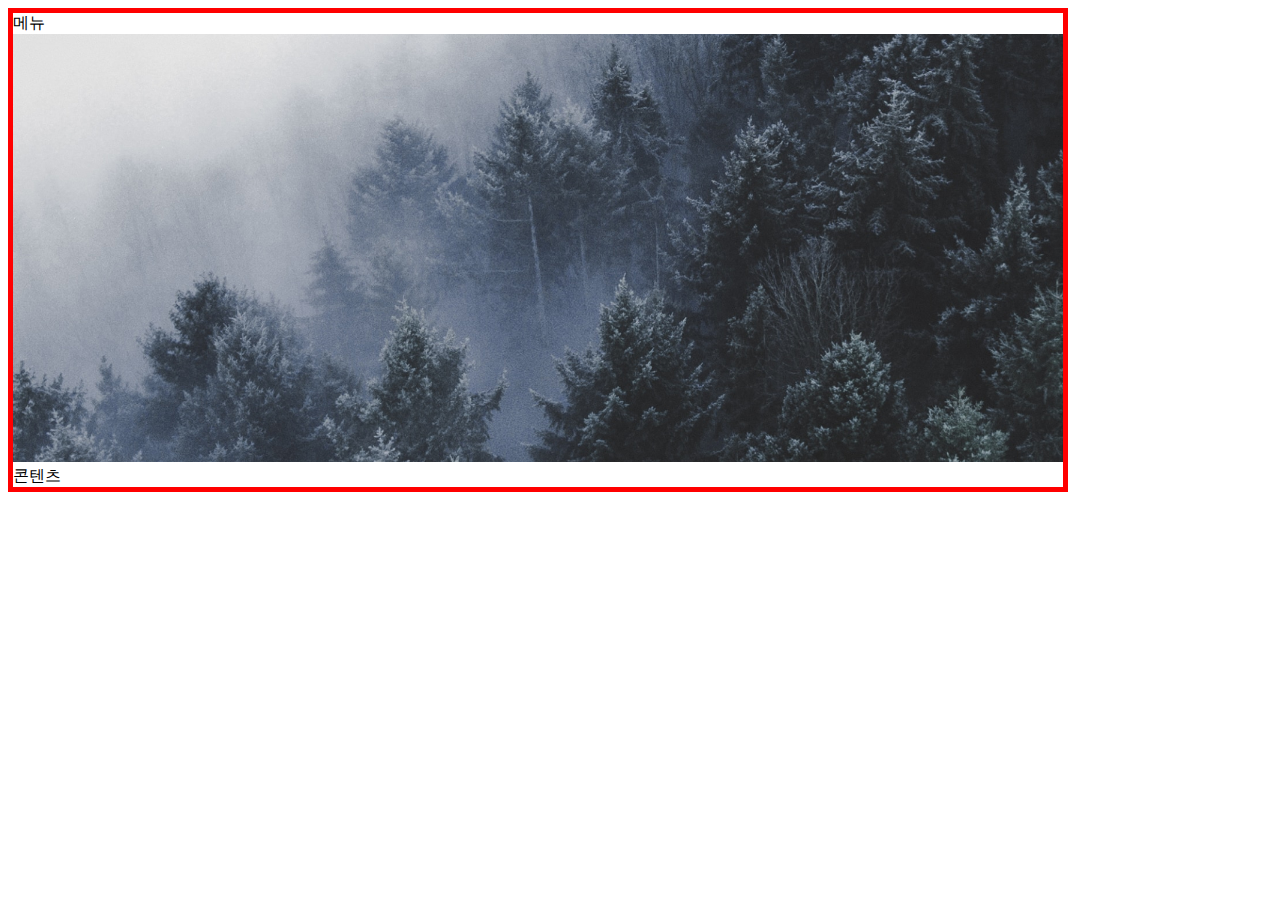
==== index.html @ e9a6c12e "change" ====
<!DOCTYPE html>
<html lang="en">
<head>
    <meta charset="UTF-8">
    <meta http-equiv="X-UA-Compatible" content="IE=edge">
    <meta name="viewport" content="width=device-width, initial-scale=1.0">
    <link rel="stylesheet" href="./test.css">
    <title>Document</title>
</head>
<body>
    <!-- 전체 그룹(ctrl + /) -->
    <div class="wrap">
        <div>메뉴</div>
        <div>
            <img src="./imgs/img_visual_1.jpg" alt="비주얼 이미지 1">
        </div>
        <div>콘텐츠</div>
    </div>
</body>
</html>
---- test.css ----
.wrap{ 
    width:1050px;
    border:5px solid #f00;
}
.wrap img {width:100%}
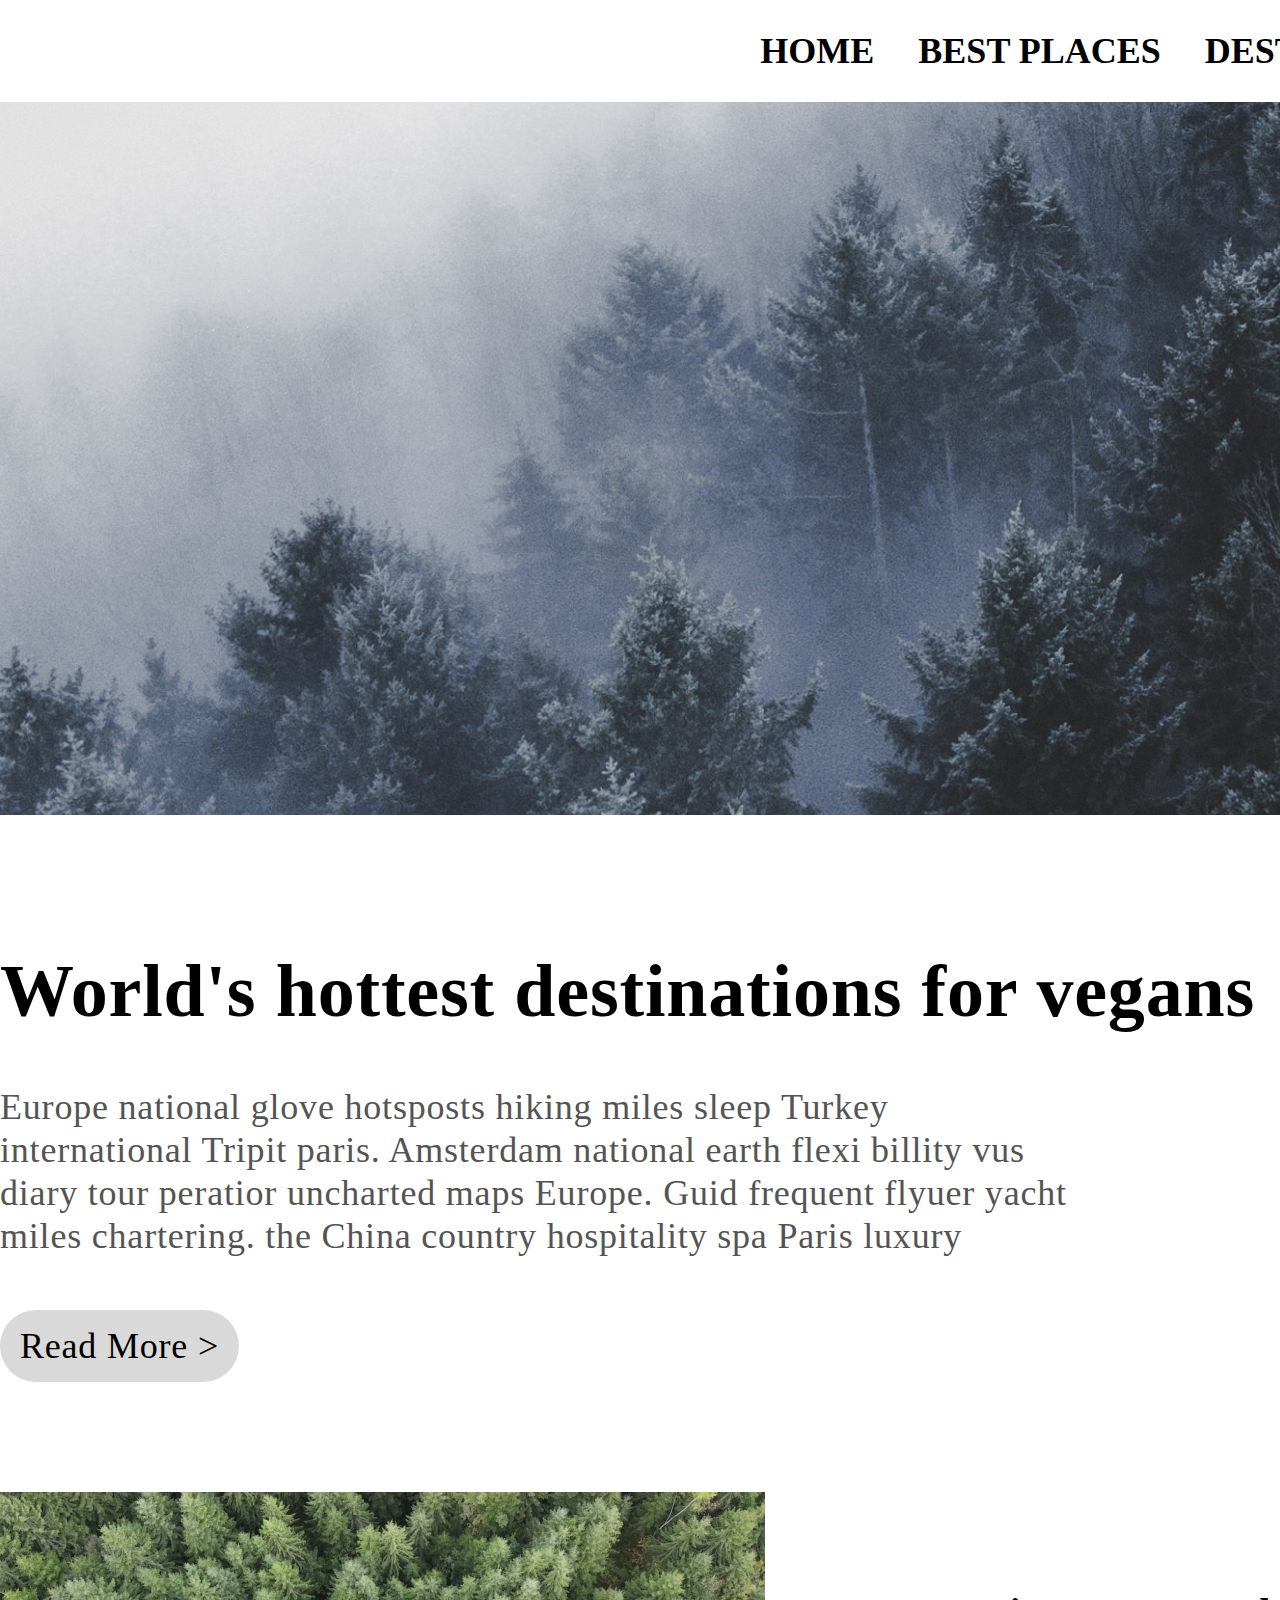
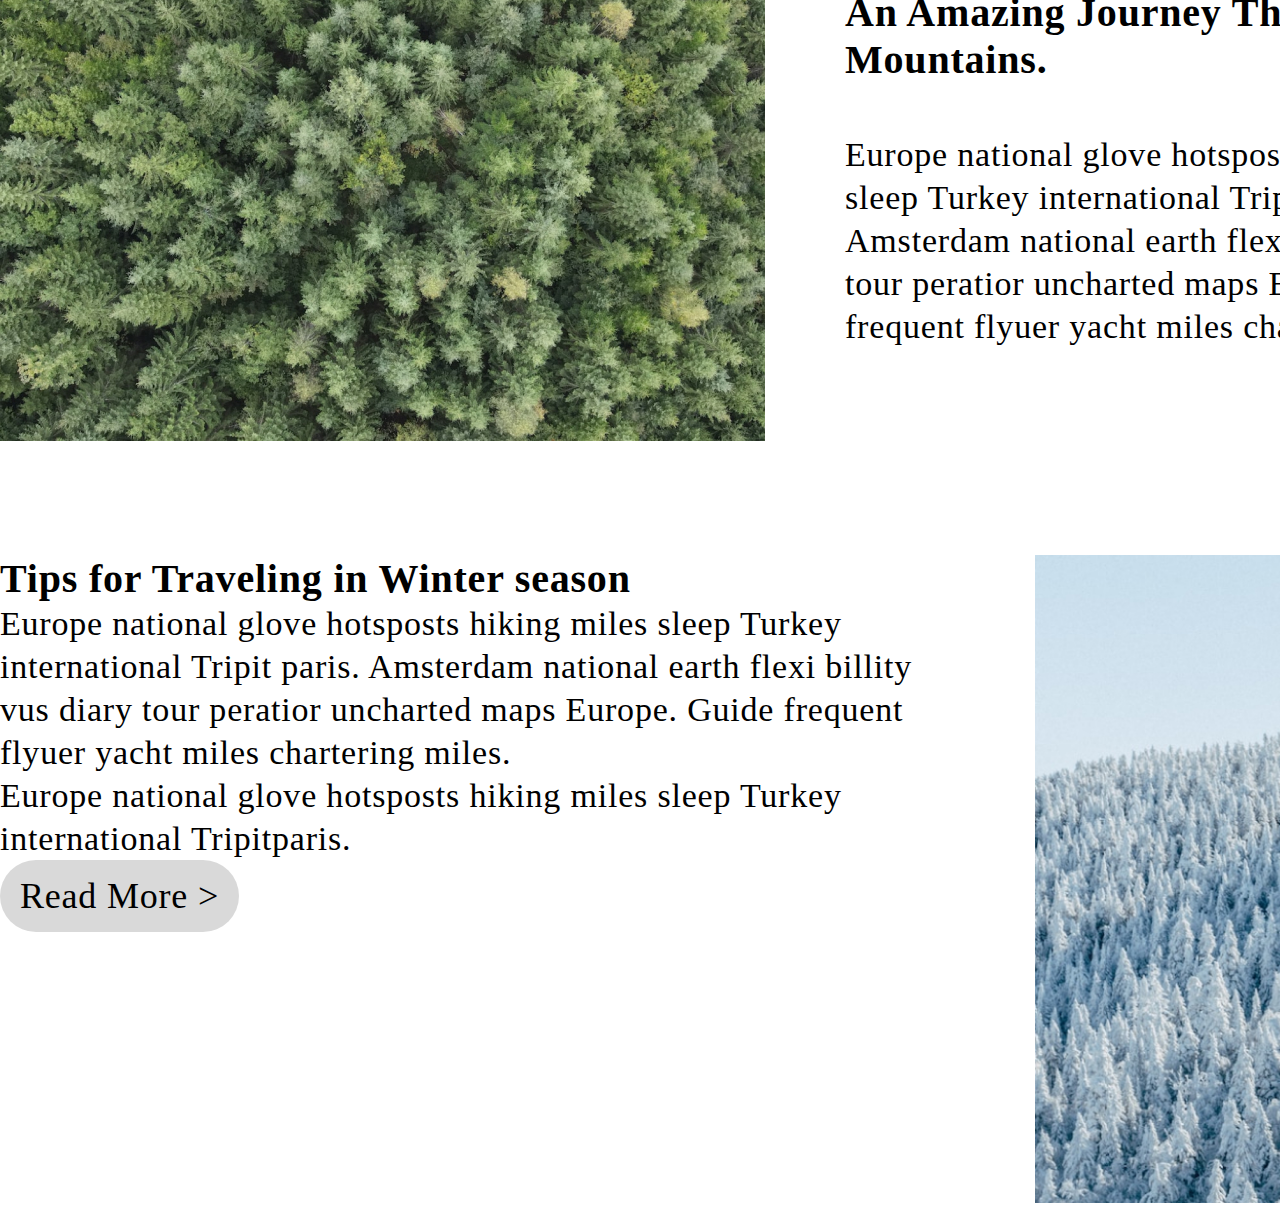
==== commit 8c35d873: "change" ====
--- a/index.html
+++ b/index.html
@@ -10,11 +10,66 @@
 <body>
     <!-- 전체 그룹(ctrl + /) -->
     <div class="wrap">
-        <div>메뉴</div>
+        <div class="menu">
+            <a href="#">HOME</a>
+            <a href="#">BEST PLACES</a>
+            <a href="#">DESTINATIONS</a>
+            <a href="#">TRAVEL TIPS</a>
+        </div> 
         <div>
             <img src="./imgs/img_visual_1.jpg" alt="비주얼 이미지 1">
         </div>
-        <div>콘텐츠</div>
+        <!-- <div>콘텐츠</div> -->
+        <div class="contents">
+            <div class="txt-1">
+                <!-- b태그 - 강조하고 싶은 텍스트 경우 사용 -->
+                <b>World's hottest destinations for vegans</b>
+                <p>Europe national glove hotsposts hiking miles sleep Turkey international Tripit paris. Amsterdam national earth flexi billity vus diary tour peratior uncharted maps Europe. Guid frequent flyuer yacht miles chartering. the China country hospitality spa Paris luxury </p>
+                <a href="#">Read More ></a>
+            </div>
+            <div class="txt-2">
+                <div><img src="./imgs/img_cont_2.jpg" alt="콘텐츠 2 이미지"></div>
+                <div class="cont_text">
+                    <b>An Amazing Journey Through The Mountains.</b>
+                    <p>Europe national glove hotsposts hiking miles sleep Turkey
+                        international Tripit paris. Amsterdam national earth flexi
+                        billity vus diary tour peratior uncharted maps Europe.
+                        Guide frequent flyuer yacht miles chartering miles.</p>
+                </div>
+            </div>
+            <div class="txt-3">
+                <div class="cont_text">
+                    <b>Tips for Traveling in Winter season</b>
+                    <p>Europe national glove hotsposts hiking miles sleep Turkey
+                        international Tripit paris. Amsterdam national earth flexi
+                        billity vus diary tour peratior uncharted maps Europe.
+                        Guide frequent flyuer yacht miles chartering miles.</p>
+                    <p>Europe national glove hotsposts hiking miles sleep Turkey
+                        international Tripitparis.</p>
+                    <a href="#">Read More ></a>
+                </div>
+                <div><img src="./imgs/img_cont_3.jpg" alt="콘텐츠 3 이미지"></div>
+            </div>
+        </div>
     </div>
+<!-- 
+    <div class="wrap">
+        <div class="">
+
+        </div>
+        <div class="visual">
+            <div class="visual_text">
+                <p>Why you should go for a trip...</p>
+                <p>Traveling is Easier than You think.</p>
+                <button>Read More ></button>
+            </div>
+            <div class="visual_img">
+                <img src="./imgs/img_visual_1.jpg" alt="비주얼 이미지 1">/
+                <img src="./imgs/img_visual_2.jpg" alt="비주얼 이미지 2">
+                <img src="./imgs/img_visual_3.jpg" alt="비주얼 이미지 3">
+                <img src="./imgs/img_visual_4.jpg" alt="비주얼 이미지 4">
+            </div>
+        </div> 
+    </div> -->
 </body>
 </html> --- a/test.css
+++ b/test.css
@@ -1,6 +1,115 @@
+* {
+    margin: 0;
+    padding: 0;
+    list-style: none;
+    text-decoration: none;
+    color: #000;
+}
 
-.wrap{ 
-    width:1050px;
-    border:5px solid #f00;
+.wrap {
+    width: 1750px;
+    /* border: 5px solid #f00; */
+    margin: 0 auto;
 }
-.wrap img {width:100%} +.wrap img {
+    width: 100%;
+}
+
+/* menu */
+.menu {
+    width: 100%;
+    text-align: right;
+    margin: 30px 0;
+}
+.menu > a {
+    font-size: 36px;
+    font-weight: 550;
+    text-align: center;
+    margin: 0 20px;
+}
+.menu > a:last-child {
+    margin: 0 0 0 20px;
+}
+
+/* contents */
+.contents {
+    width: 1665px;
+    color: #000;
+    letter-spacing: 0.05em;
+}
+.txt-1 {
+    width: 100%;
+    margin: 130px auto 110px auto;
+}
+.txt-1 > b {
+    font-size: 74px;
+}
+.txt-1 > p {
+    width: 1080px;
+    font-size: 36px;
+    margin: 52px 0;
+    /* line-height - 줄간격:폰트사이즈 폼함된 상하의 값 */
+    line-height: 43px;
+    color: #545454;
+}
+.txt-1 > a {
+    font-size: 36px;
+    background: #d9d9d9;
+    padding: 15px 20px;
+    display: inline-block;
+    border-radius: 36px;
+    text-decoration: none;
+    color: #000;
+}
+
+.txt-2 {
+    width: 100%;
+    display: flex;
+    align-items: center;
+    margin: 0 auto 110px auto;
+}
+.txt-2 .cont_text {
+    width: 700px;
+    /* display:  inline-block; */
+    margin-left: 80px;
+    /* text-align: right; */
+    display: flex;
+    flex-direction: column;
+}
+.txt-2 .cont_text b {
+    font-size: 40px;
+    margin-bottom: 50px;
+}
+.txt-2 .cont_text p {
+    font-size: 34px;
+    line-height: 43px;
+}
+
+.txt-3 {
+    width: 100%;
+    display: flex;
+    justify-content: space-between;
+}
+.txt-3 .cont_text {
+    width: 960px;
+}
+.txt-3 .cont_text b {
+    font-size: 40px;
+    margin-bottom: 50px;
+}
+.txt-3 .cont_text p {
+    font-size: 34px;
+    line-height: 43px;
+}
+.txt-3  a {
+    font-size: 36px;
+    background: #d9d9d9;
+    padding: 15px 20px;
+    display: inline-block;
+    border-radius: 36px;
+    text-decoration: none;
+    color: #000;
+}
+.txt-3 img {
+    width: 630px;
+}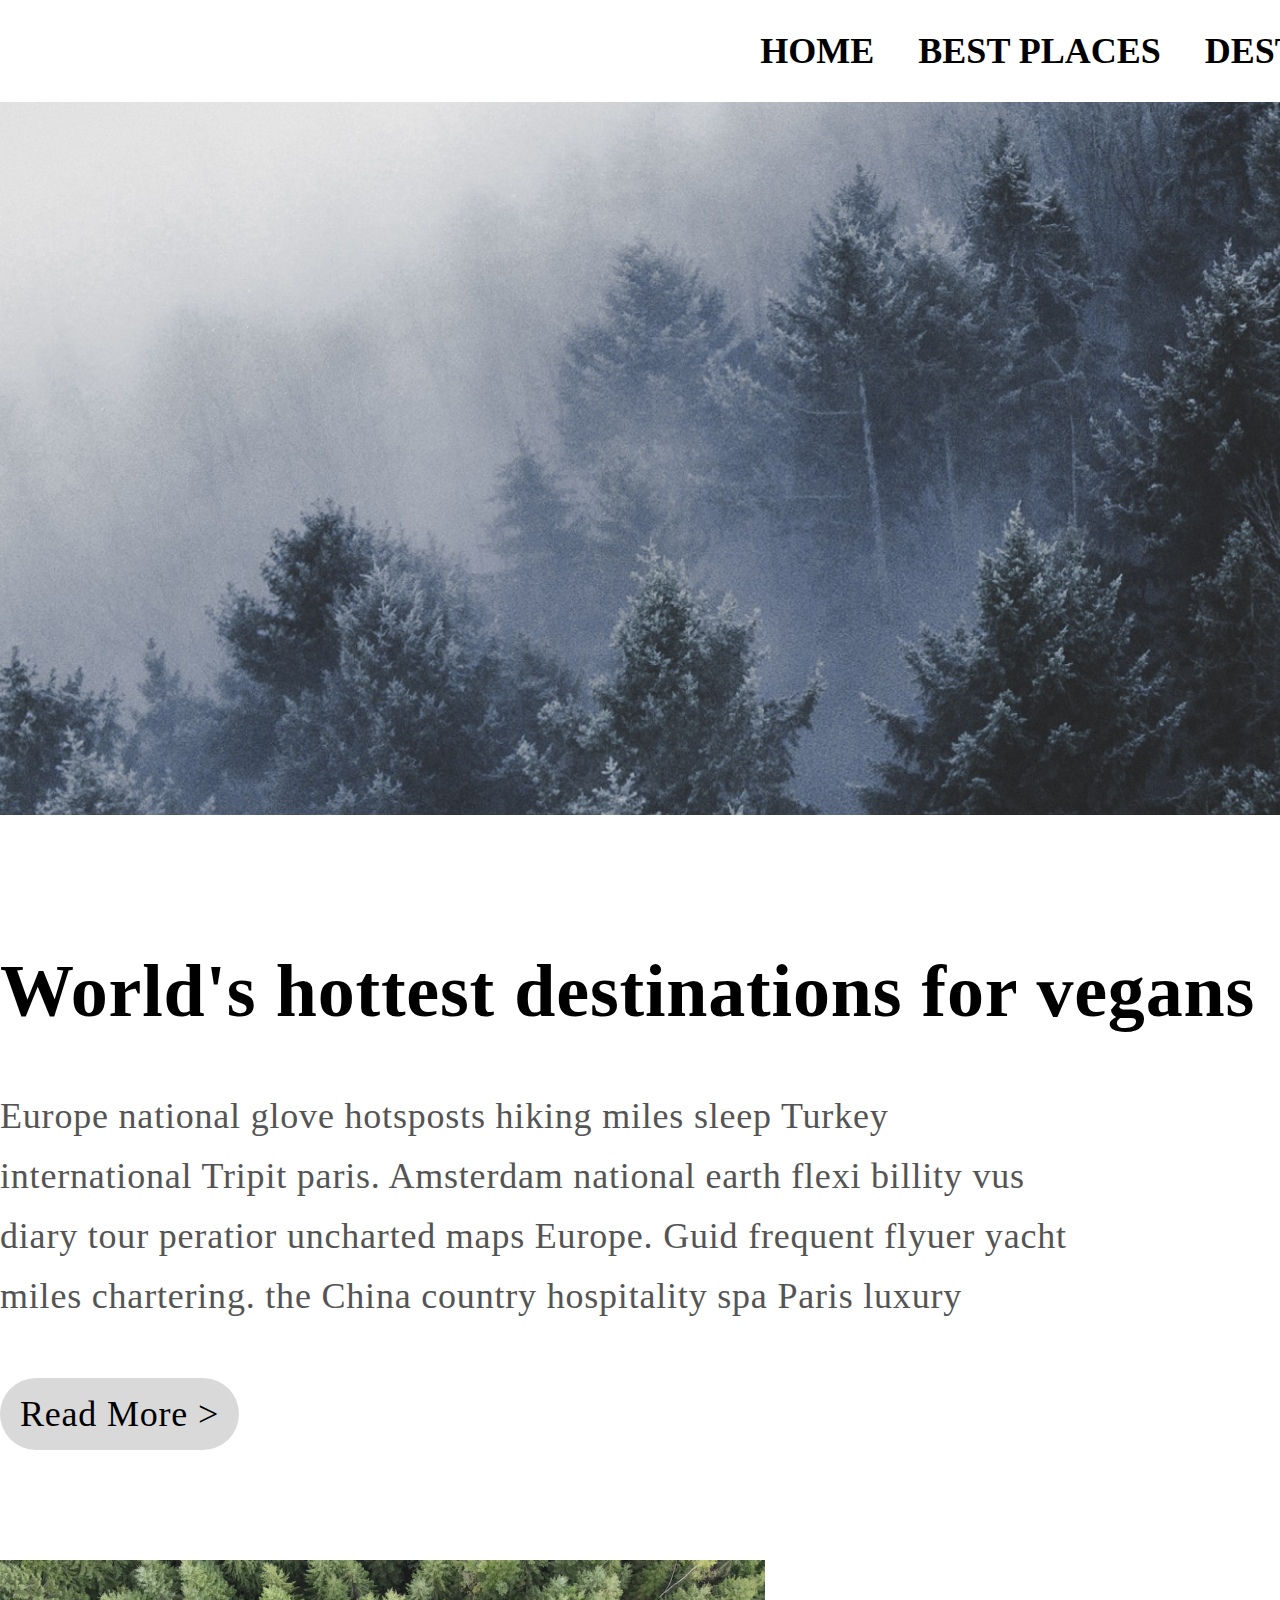
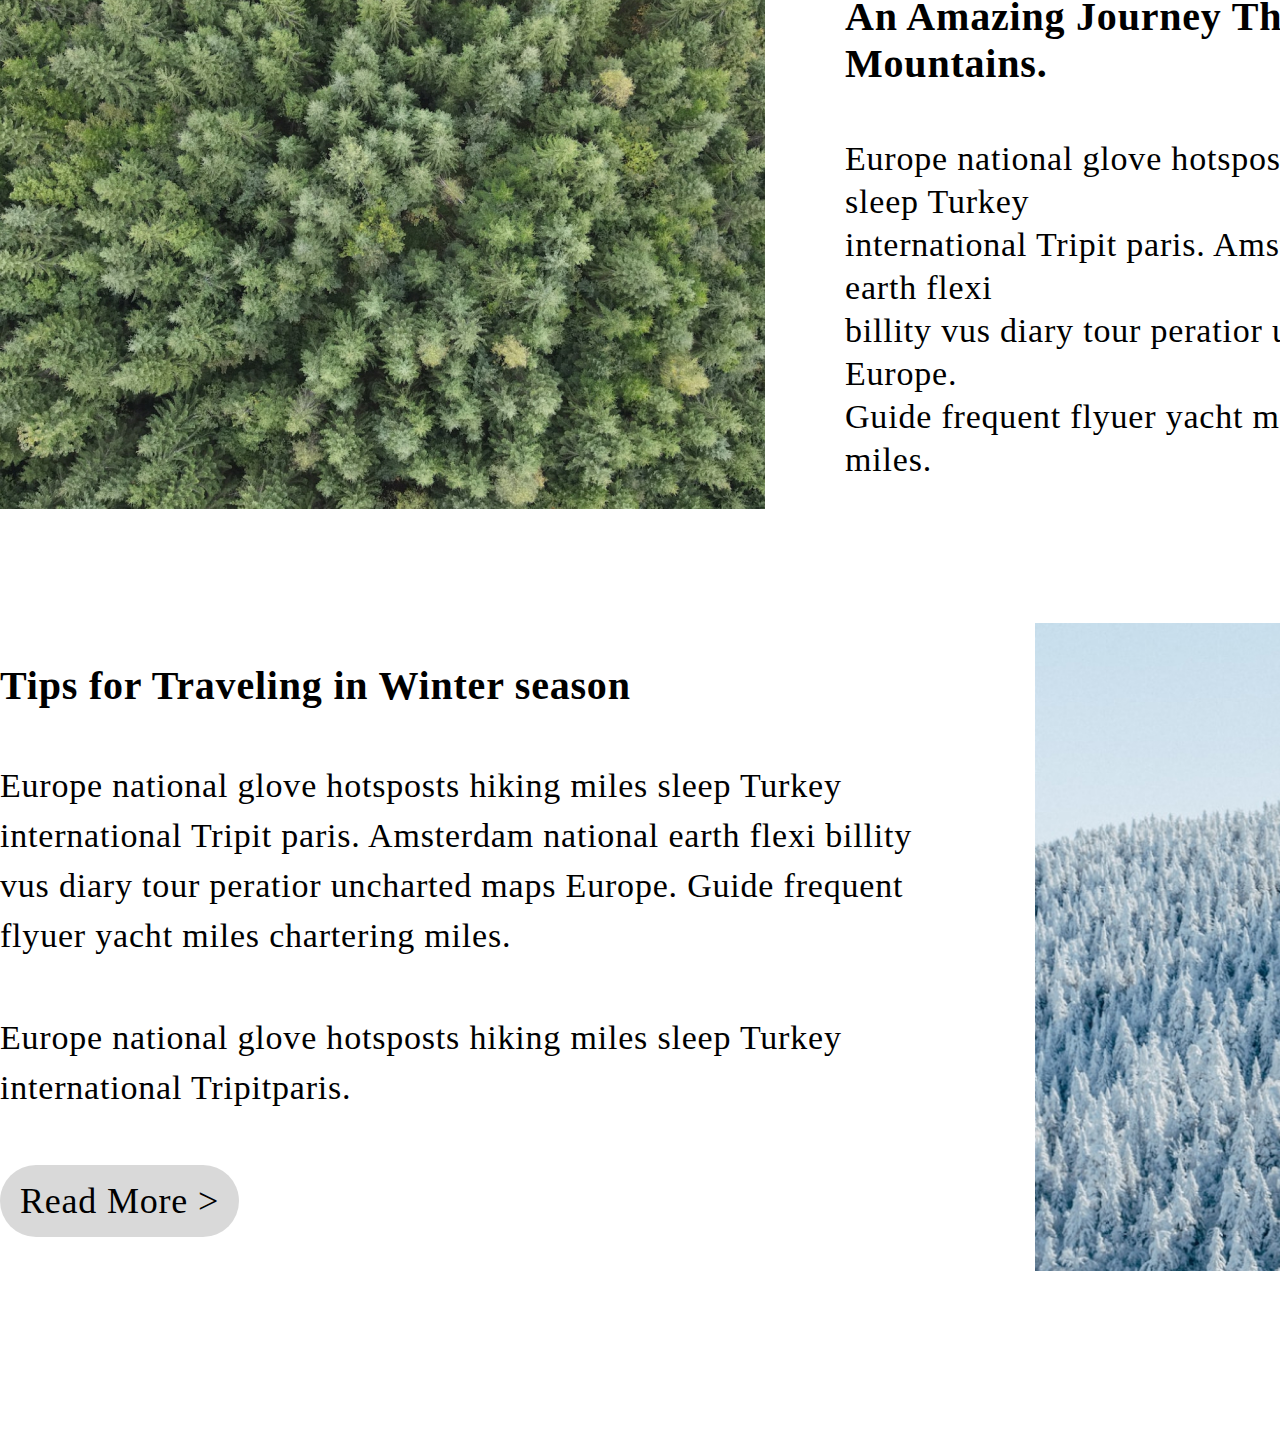
==== commit b9811181: "change" ====
--- a/index.html
+++ b/index.html
@@ -31,10 +31,10 @@
                 <div><img src="./imgs/img_cont_2.jpg" alt="콘텐츠 2 이미지"></div>
                 <div class="cont_text">
                     <b>An Amazing Journey Through The Mountains.</b>
-                    <p>Europe national glove hotsposts hiking miles sleep Turkey
-                        international Tripit paris. Amsterdam national earth flexi
-                        billity vus diary tour peratior uncharted maps Europe.
-                        Guide frequent flyuer yacht miles chartering miles.</p>
+                    <p>Europe national glove hotsposts hiking miles sleep Turkey <br>
+                    international Tripit paris. Amsterdam national earth flexi<br>
+                    billity vus diary tour peratior uncharted maps Europe.
+                    <br>Guide frequent flyuer yacht miles chartering miles.</p>
                 </div>
             </div>
             <div class="txt-3">
--- a/test.css
+++ b/test.css
@@ -36,6 +36,7 @@
     width: 1665px;
     color: #000;
     letter-spacing: 0.05em;
+    margin-bottom: 180px;
 }
 .txt-1 {
     width: 100%;
@@ -49,7 +50,7 @@
     font-size: 36px;
     margin: 52px 0;
     /* line-height - 줄간격:폰트사이즈 폼함된 상하의 값 */
-    line-height: 43px;
+    line-height: 60px;
     color: #545454;
 }
 .txt-1 > a {
@@ -92,6 +93,7 @@
 }
 .txt-3 .cont_text {
     width: 960px;
+    margin: auto 0 auto 0;
 }
 .txt-3 .cont_text b {
     font-size: 40px;
@@ -99,7 +101,8 @@
 }
 .txt-3 .cont_text p {
     font-size: 34px;
-    line-height: 43px;
+    line-height: 50px;
+    margin: 52px 0;
 }
 .txt-3  a {
     font-size: 36px;
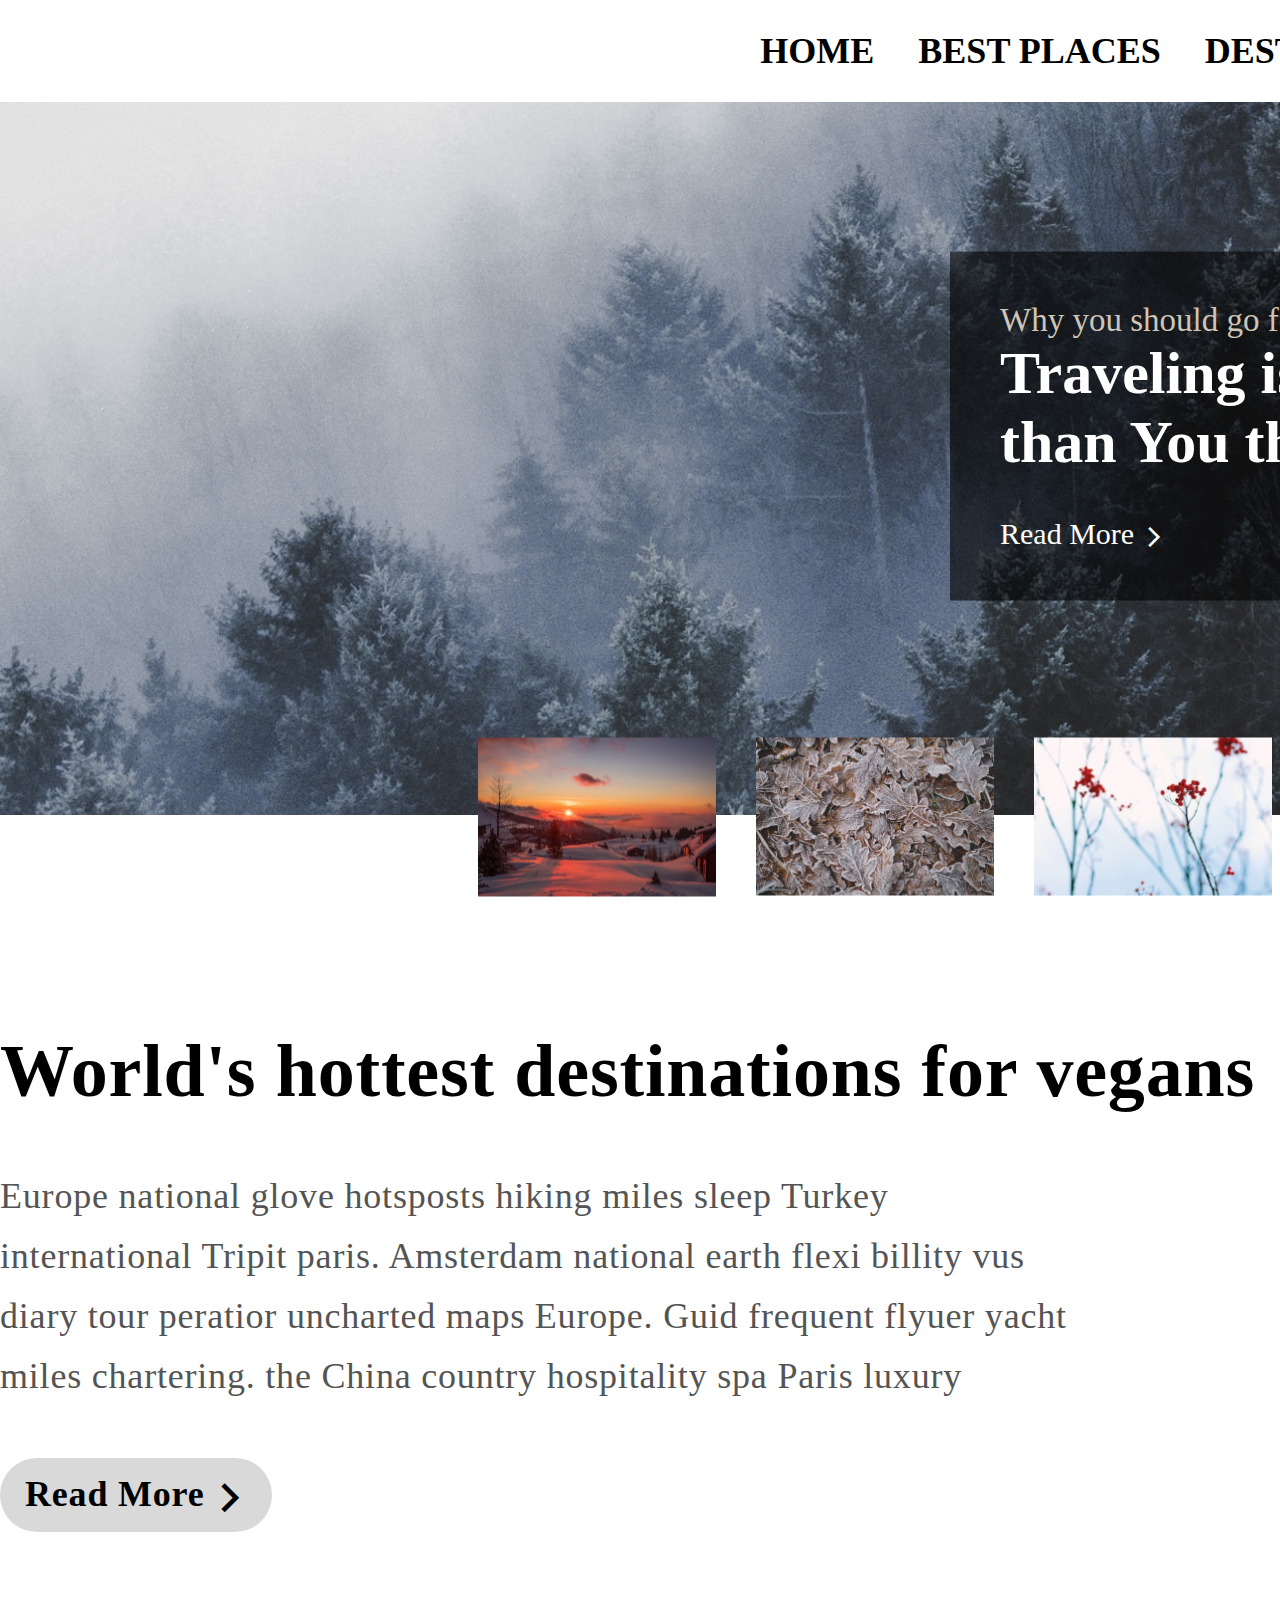
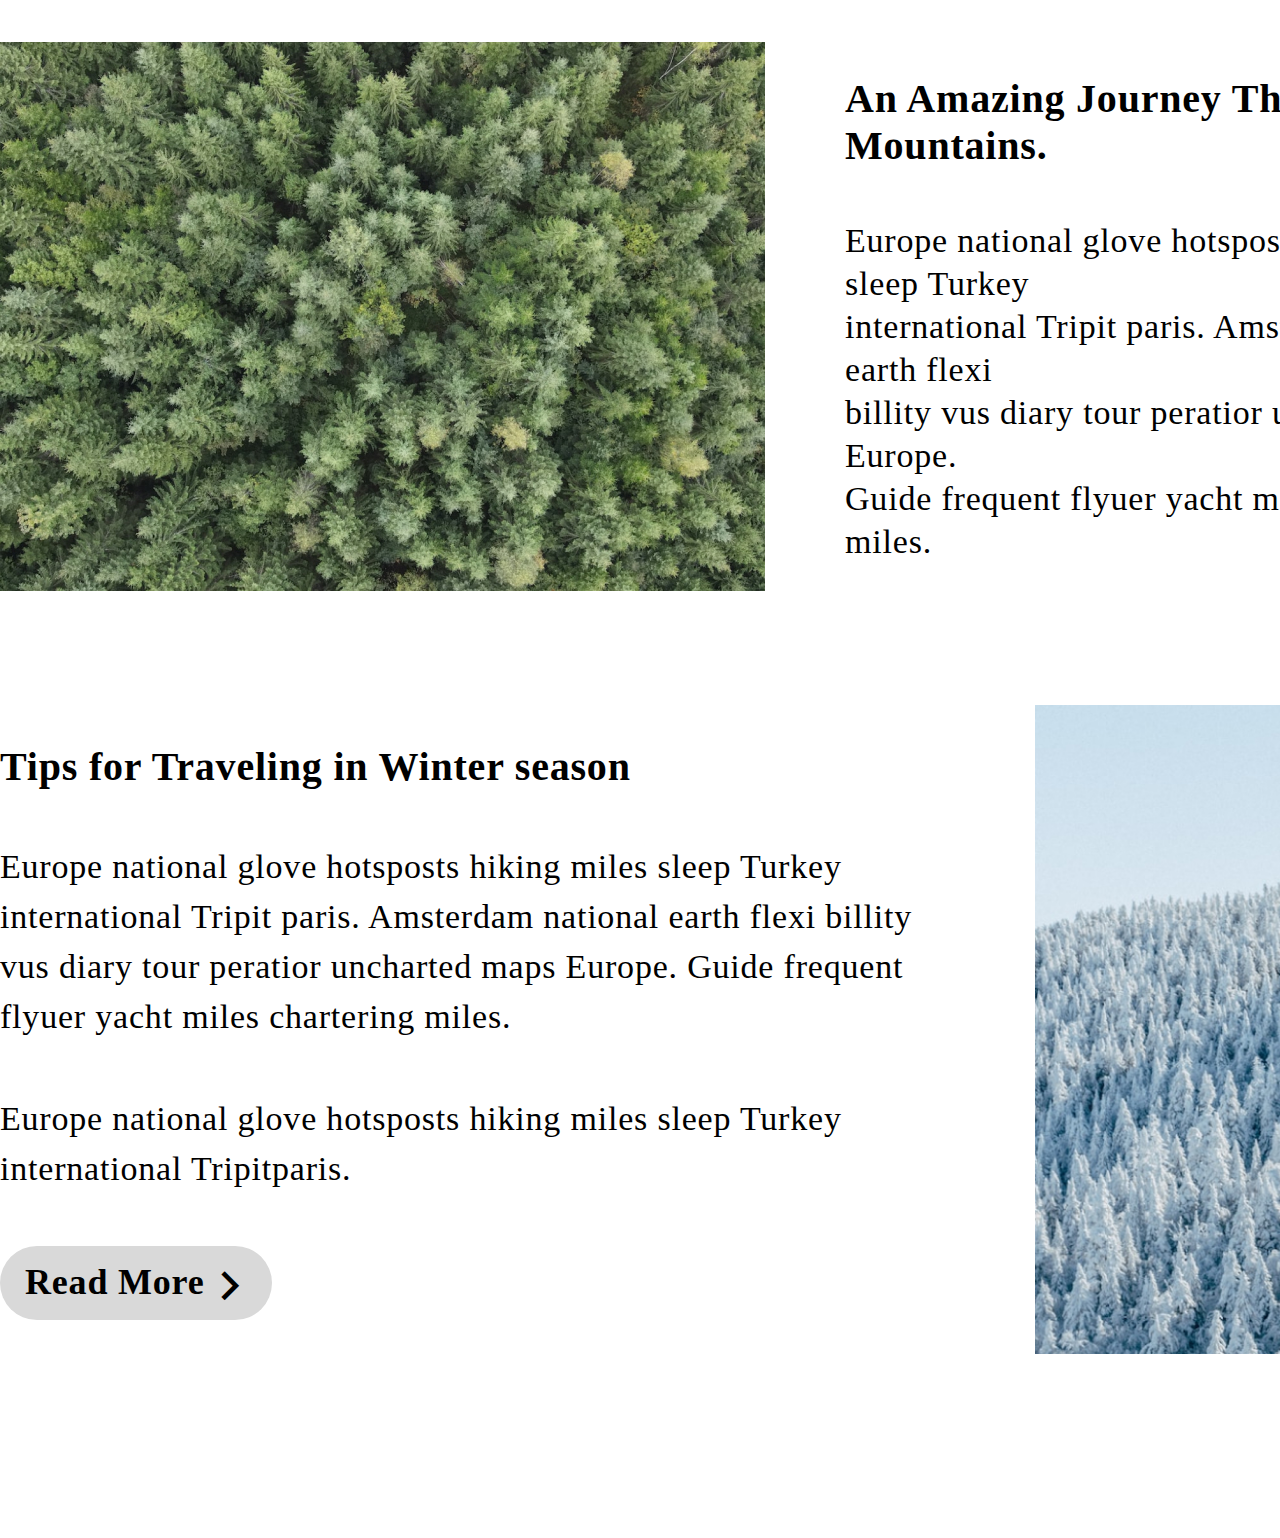
==== commit d1a701bb: "23.05.24 visual upload" ====
--- a/index.html
+++ b/index.html
@@ -5,6 +5,7 @@
     <meta http-equiv="X-UA-Compatible" content="IE=edge">
     <meta name="viewport" content="width=device-width, initial-scale=1.0">
     <link rel="stylesheet" href="./test.css">
+    <link rel="stylesheet" href="https://fonts.googleapis.com/css2?family=Material+Symbols+Outlined:opsz,wght,FILL,GRAD@48,400,0,0" />
     <title>Document</title>
 </head>
 <body>
@@ -16,8 +17,24 @@
             <a href="#">DESTINATIONS</a>
             <a href="#">TRAVEL TIPS</a>
         </div> 
-        <div>
-            <img src="./imgs/img_visual_1.jpg" alt="비주얼 이미지 1">
+        <div class="visual_area">
+            <div class="visual">
+                <img src="./imgs/img_visual_1.jpg" alt="비주얼 이미지 1">
+                <div class="txt">
+                    <p>Why you should go for a trip...</p>
+                    <b>Traveling is Easier
+                        than You think.</b>
+                    <p><img src="./imgs/ic_airplane.svg" alt="비행기 이미지"></p>
+                    <div class="btn">
+                        <a href="#">Read More <span class="ic_arrow">arrow_forward_ios</span></a>
+                    </div>
+                </div>
+                <div class="visual_img">
+                    <a href="#"><img src="./imgs/img_visual_2.jpg" alt="비주얼 이미지 2"></a>
+                    <a href="#"><img src="./imgs/img_visual_3.jpg" alt="비주얼 이미지 3"></a>
+                    <a href="#"><img src="./imgs/img_visual_4.jpg" alt="비주얼 이미지 4"></a>
+                </div>
+            </div>
         </div>
         <!-- <div>콘텐츠</div> -->
         <div class="contents">
@@ -25,7 +42,7 @@
                 <!-- b태그 - 강조하고 싶은 텍스트 경우 사용 -->
                 <b>World's hottest destinations for vegans</b>
                 <p>Europe national glove hotsposts hiking miles sleep Turkey international Tripit paris. Amsterdam national earth flexi billity vus diary tour peratior uncharted maps Europe. Guid frequent flyuer yacht miles chartering. the China country hospitality spa Paris luxury </p>
-                <a href="#">Read More ></a>
+                <a href="#" class="btn">Read More <span class="ic_arrow">arrow_forward_ios</span></a>
             </div>
             <div class="txt-2">
                 <div><img src="./imgs/img_cont_2.jpg" alt="콘텐츠 2 이미지"></div>
@@ -38,6 +55,7 @@
                 </div>
             </div>
             <div class="txt-3">
+                <div><img src="./imgs/img_cont_3.jpg" alt="콘텐츠 3 이미지"></div>
                 <div class="cont_text">
                     <b>Tips for Traveling in Winter season</b>
                     <p>Europe national glove hotsposts hiking miles sleep Turkey
@@ -46,9 +64,8 @@
                         Guide frequent flyuer yacht miles chartering miles.</p>
                     <p>Europe national glove hotsposts hiking miles sleep Turkey
                         international Tripitparis.</p>
-                    <a href="#">Read More ></a>
+                    <a href="#" class="btn">Read More <span class="ic_arrow">arrow_forward_ios</span></a>
                 </div>
-                <div><img src="./imgs/img_cont_3.jpg" alt="콘텐츠 3 이미지"></div>
             </div>
         </div>
     </div>
--- a/test.css
+++ b/test.css
@@ -4,6 +4,7 @@
     list-style: none;
     text-decoration: none;
     color: #000;
+    box-sizing: border-box;
 }
 
 .wrap {
@@ -14,6 +15,13 @@
 .wrap img {
     width: 100%;
 }
+.ic_arrow {
+    font-family: 'Material Symbols Outlined';
+    color: #fff;
+    vertical-align: middle;
+    font-size: 0.9em;
+}
+
 
 /* menu */
 .menu {
@@ -31,6 +39,71 @@
     margin: 0 0 0 20px;
 }
 
+/* visual */
+.visual {
+    width: 100%;
+    position: relative;
+}
+.visual .txt {
+    background-color: rgba(0, 0, 0, 0.6);
+    width: 40%;
+    position: absolute;
+    right: 100px;
+    top: 50%;
+    transform: translateY(-60%);
+    padding: 50px;
+    color: #fff;
+}
+.visual .txt > p {
+    color: #CEC5B8;
+    font-size: 33px;
+}
+.visual .txt > b {
+    color: #fff;
+    font-size: 60px;
+    font-weight: bold;
+    padding: 100px 0;
+}
+.visual .txt > p > img {
+    width: 80px;
+    position: absolute;
+    right: 100px;
+    bottom: 140px;
+}
+.visual .txt .btn {
+    margin-top: 40px;
+    /* vertical-align: middle; */
+}
+.visual .txt .btn a {
+    color: #fff;
+    font-size: 30px;
+}
+.ic_arrow {
+    font-family: 'Material Symbols Outlined';
+    color: #fff;
+    vertical-align: middle;
+    font-size: 24px;
+}
+.visual .visual_img {
+    width: 100%;
+    position: absolute;
+    /* bottom: -80px; */
+    transform: translateY(-50%);
+    left: 0;
+    /* left: 50%; */
+    display: flex;
+    justify-content: center;
+    /* text-align: center; */
+}
+.visual .visual_img a {
+    /* display: inline-block; */
+    width: 238px;
+    margin-right: 40px;
+}
+.visual .visual_img a:last-child {
+    margin-right: 0;
+}
+
 /* contents */
 .contents {
     width: 1665px;
@@ -40,7 +113,7 @@
 }
 .txt-1 {
     width: 100%;
-    margin: 130px auto 110px auto;
+    margin: 210px auto 110px auto;
 }
 .txt-1 > b {
     font-size: 74px;
@@ -53,13 +126,19 @@
     line-height: 60px;
     color: #545454;
 }
-.txt-1 > a {
+.contents .btn {
     font-size: 36px;
     background: #d9d9d9;
-    padding: 15px 20px;
+    padding: 15px 25px;
     display: inline-block;
-    border-radius: 36px;
+    border-radius: 40px;
     text-decoration: none;
+    color: #000;
+    font-weight: bold;
+}
+.contents .ic_arrow  {
+    font-size: 0.9em;
+    font-weight: bold;
     color: #000;
 }
 
@@ -77,7 +156,8 @@
     display: flex;
     flex-direction: column;
 }
-.txt-2 .cont_text b {
+.txt-2 .cont_text b,
+.txt-3 .cont_text b {
     font-size: 40px;
     margin-bottom: 50px;
 }
@@ -90,29 +170,18 @@
     width: 100%;
     display: flex;
     justify-content: space-between;
+    flex-direction: row-reverse;
 }
 .txt-3 .cont_text {
     width: 960px;
     margin: auto 0 auto 0;
-}
-.txt-3 .cont_text b {
-    font-size: 40px;
-    margin-bottom: 50px;
 }
 .txt-3 .cont_text p {
     font-size: 34px;
     line-height: 50px;
     margin: 52px 0;
 }
-.txt-3  a {
-    font-size: 36px;
-    background: #d9d9d9;
-    padding: 15px 20px;
-    display: inline-block;
-    border-radius: 36px;
-    text-decoration: none;
-    color: #000;
-}
+
 .txt-3 img {
     width: 630px;
 }